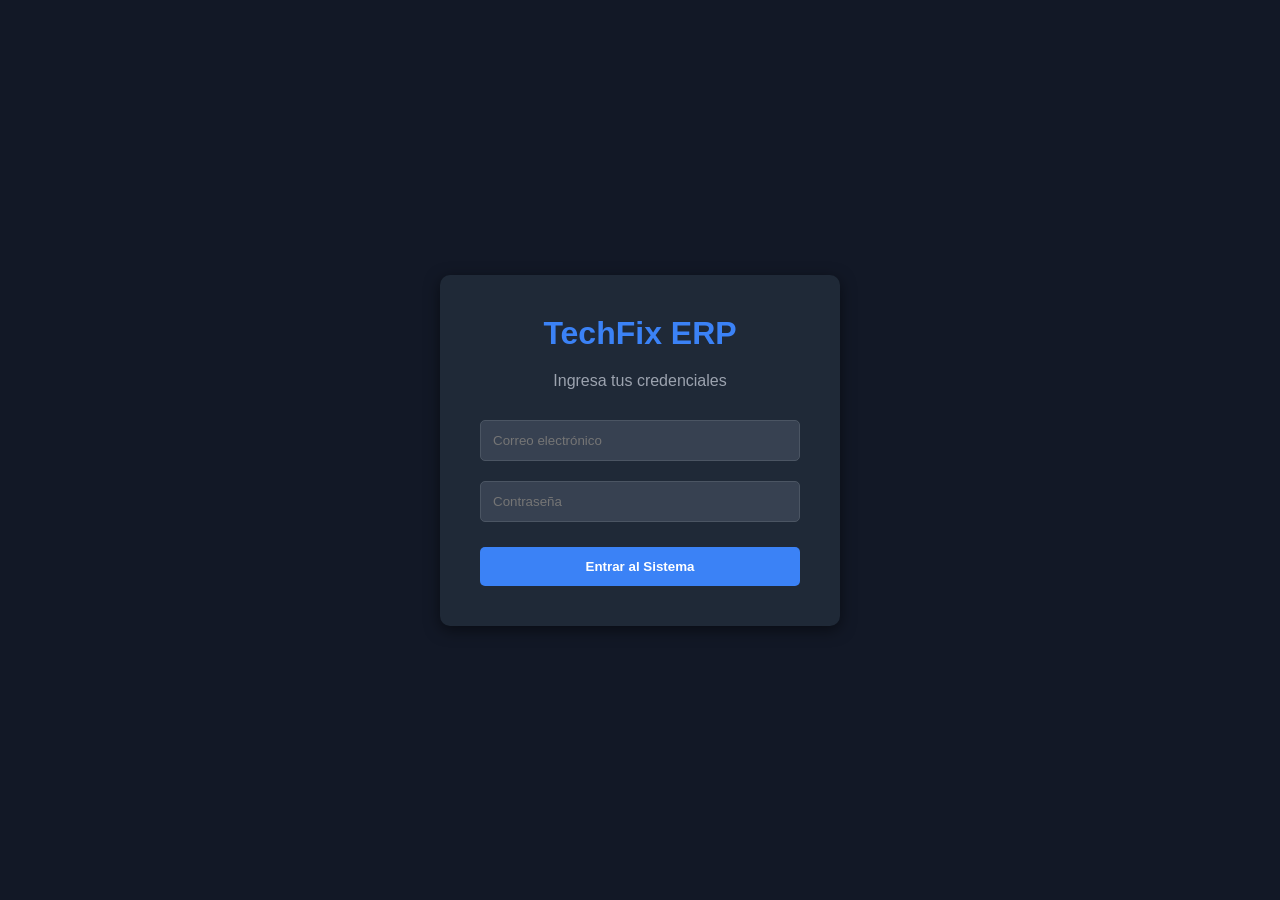
==== index.html @ 82e78c39 "Avance Fase2 Sist_Hardware" ====
<!DOCTYPE html>
<html lang="es">
<head>
    <meta charset="UTF-8">
    <meta name="viewport" content="width=device-width, initial-scale=1.0">
    <title>ERP Hardware</title>
    <link rel="stylesheet" href="/CSS/estilos.css">
   
</head>
<body>

   
    <div class="sidebar">
        <div class="logo"> TechFix ERP</div>
        <div class="menu-item active"> Dashboard</div>
        <div class="menu-item" id="menu-ordenes"> <a href="ordenes.html" style="color:inherit; text-decoration:none;">Órdenes de Trabajo</a></div>
        <div class="menu-item" id="menu-clientes"><a href="clientes.html" style="color:inherit; text-decoration:none;"> Clientes y Equipos </a></div>
        <div class="menu-item"> Inventario</div>
        <div class="menu-item" id="menu-facturas" > Facturación</div>
    </div>

  
    <div class="main-content">
        <div class="header">
            <h1>Panel de Control</h1>
            <div class="user-info"></div>
        </div>

        <div class="dashboard-cards">
            <div class="card">
                <h3>Órdenes Activas</h3>
                <div class="number" id="count-activas">0</div>
            </div>
            <div class="card warning">
                <h3>En Diagnóstico</h3>
                <div class="number" id="count-diagnostico">0</div>
            </div>
            <div class="card success">
                <h3>Listos para Entrega</h3>
                <div class="number" id="count-listos">0</div>
            </div> 
         </div>

        <div class="table-container">
            <h2>Últimos Equipos Ingresados</h2>
            <table>
                <thead>
                    <tr>
                        <th>Ticket</th>
                        <th>Cliente</th>
                        <th>Equipo</th>
                        <th>Estado</th>
                        <th>Técnico</th>
                        <th>Acciones</th>
                    </tr>
                </thead>
                <tbody id="tabla-ordenes">
                   
                </tbody>
            </table>
        </div>
    </div>

    <script>
        // Función para cargar los datos del usuario desde la base de datos
    function cargarUsuario() {
        const usuarioStr = localStorage.getItem('usuarioActivo');
        if (!usuarioStr) {
            window.location.href = 'login.html';
            return;
        }

        const usuario = JSON.parse(usuarioStr);
        document.querySelector('.user-info').innerHTML =
            `${usuario.nombreCompleto} (${usuario.rol}) 
        <button onclick="cerrarSesion()" style="margin-left:15px; padding:5px 10px; background:#ef4444; color:white; border:none; border-radius:5px; cursor:pointer;">Salir</button>`;

        // Lógica de Roles estricta
     
        if (usuario.rol === 'Técnico') {
            document.getElementById('menu-ordenes').style.display = 'none'; // Oculta Crear Órdenes
            document.getElementById('menu-clientes').style.display = 'none'; // Oculta Clientes
            document.getElementById('menu-facturas').style.display = 'none'; // Oculta Facturas
        }
    }

        function cerrarSesion() {
            localStorage.removeItem('usuarioActivo');
            window.location.href = 'login.html';
        }


        // Función para cargar las órdenes desde la base de datos

    function cargarOrdenes() {
        const usuarioStr = localStorage.getItem('usuarioActivo');
        const usuarioActual = JSON.parse(usuarioStr);

        fetch('http://localhost:8080/api/ordenes')
            .then(response => response.json())
            .then(data => {
                const tbody = document.getElementById('tabla-ordenes');
                tbody.innerHTML = '';

                // Si es técnico, filtramos el arreglo para dejar solo sus órdenes
                let ordenesAMostrar = data;
                if (usuarioActual.rol === 'Técnico') {
                    ordenesAMostrar = data.filter(orden => orden.idUsuarioTecnico.idUsuario === usuarioActual.idUsuario);
                }

                // CALCULAR CONTADORES DINÁMICOS
                let totalActivas = ordenesAMostrar.length;
                let totalDiagnostico = ordenesAMostrar.filter(orden => orden.estadoReparacion === 'En Diagnóstico').length;
                let totalReparados = ordenesAMostrar.filter(orden => orden.estadoReparacion === 'Reparado').length;

                // INYECTAR LOS VALORES EN LAS TARJETAS SUPERIORES
                document.getElementById('count-activas').innerText = totalActivas;
                document.getElementById('count-diagnostico').innerText = totalDiagnostico;
                document.getElementById('count-listos').innerText = totalReparados;

                // DIBUJAR LA TABLA
                ordenesAMostrar.forEach(orden => {
                    let badgeClass = orden.estadoReparacion === 'Reparado' ? 'badge ready' : 'badge diag';

                    let botonAccion = '';
                    if (orden.estadoReparacion !== 'Reparado' && usuarioActual.rol === 'Técnico') {
                        botonAccion = `<button onclick="marcarReparado(${orden.idOrden})" style="background:#10b981; color:white; border:none; padding:5px 10px; border-radius:3px; cursor:pointer;">Marcar Reparado</button>`;
                    }

                    let fila = `
                    <tr>
                        <td>#ORD-${orden.idOrden}</td>
                        <td>${orden.idEquipo.idCliente.nombreCliente}</td>
                        <td>${orden.idEquipo.marcaModelo}</td>
                        <td><span class="${badgeClass}">${orden.estadoReparacion}</span></td>
                        <td>${orden.idUsuarioTecnico.nombreCompleto}</td>
                        <td>${botonAccion}</td>
                    </tr>
                `;
                    tbody.innerHTML += fila;
                });
            })
            .catch(error => console.error('Error al cargar órdenes:', error));
    }

            // Función para que el técnico actualice el estado
            function marcarReparado(idOrden) {
                if (confirm('¿Confirmas que este equipo está reparado?')) {
                    fetch(`http://localhost:8080/api/ordenes/${idOrden}/estado`, {
                        method: 'PUT',
                        headers: { 'Content-Type': 'application/json' },
                        body: JSON.stringify({ estado: 'Reparado' })
                    })
                        .then(res => res.json())
                        .then(() => {
                            cargarOrdenes(); 
                        });
                }
            }

    
        window.onload = function() {
            cargarUsuario();
            cargarOrdenes();
        };
    </script>

</body>
</html>
---- CSS/estilos.css ----
:root {
    --bg-dark: #021138;
    --sidebar: #354458;
    --card-bg: #1a3463;
    --text-main: #f3f4f6;
    --text-muted: #989eaa;
    --accent-blue: #3b82f6;
    --success: #10b981;
    --warning: #f59e0b;
    --logo: rgb(25, 255, 17);
}

* {
    margin: 0;
    padding: 0;
    box-sizing: border-box;
    font-family: 'Segoe UI', Tahoma, Geneva, Verdana, sans-serif;
}

body {
    background-color: var(--bg-dark);
    color: var(--text-main);
    display: flex;
    min-height: 100vh;
}

/* Menú Lateral */
.sidebar {
    width: 250px;
    background-color: var(--sidebar);
    padding: 20px;
    display: flex;
    flex-direction: column;
}

.logo {
    font-size: 1.5rem;
    font-weight: bold;
    color: var(--logo);
    margin-bottom: 30px;
    text-align: center;
    border-bottom: 1px solid #000000;
    padding-bottom: 15px;
}

.menu-item {
    padding: 12px 15px;
    margin-bottom: 10px;
    background-color: transparent;
    border-radius: 8px;
    cursor: pointer;
    transition: 0.3s;
    font-weight: 500;
}

.menu-item:hover,
.menu-item.active {
    background-color: var(--accent-blue);
    color: white;
}

/* Contenido Principal */
.main-content {
    flex: 1;
    padding: 30px;
}

.header {
    display: flex;
    justify-content: space-between;
    align-items: center;
    margin-bottom: 30px;
}

.user-info {
    font-size: 0.9rem;
    color: var(--text-muted);
}

/* Tarjetas de Resumen */
.dashboard-cards {
    display: grid;
    grid-template-columns: repeat(auto-fit, minmax(200px, 1fr));
    gap: 20px;
    margin-bottom: 30px;
}

.card {
    background-color: var(--card-bg);
    padding: 20px;
    border-radius: 10px;
    border-left: 4px solid var(--accent-blue);
    box-shadow: 0 4px 6px rgba(0, 0, 0, 0.1);
}

.card h3 {
    color: var(--text-muted);
    font-size: 0.9rem;
    margin-bottom: 10px;
}

.card .number {
    font-size: 2rem;
    font-weight: bold;
}

.card.warning {
    border-left-color: var(--warning);
}

.card.success {
    border-left-color: var(--success);
}

/* Tabla de Órdenes Recientes */
.table-container {
    background-color: var(--card-bg);
    padding: 20px;
    border-radius: 10px;
}

.table-container h2 {
    margin-bottom: 20px;
    font-size: 1.2rem;
}

table {
    width: 100%;
    border-collapse: collapse;
}

th,
td {
    padding: 12px;
    text-align: left;
    border-bottom: 1px solid #000000;
}

th {
    color: var(--text-muted);
    font-weight: 600;
}

.badge {
    padding: 5px 10px;
    border-radius: 20px;
    font-size: 0.8rem;
    font-weight: bold;
}

.badge.diag {
    background-color: rgba(245, 158, 11, 0.2);
    color: var(--warning);
}

.badge.ready {
    background-color: rgba(16, 185, 129, 0.2);
    color: var(--success);
}
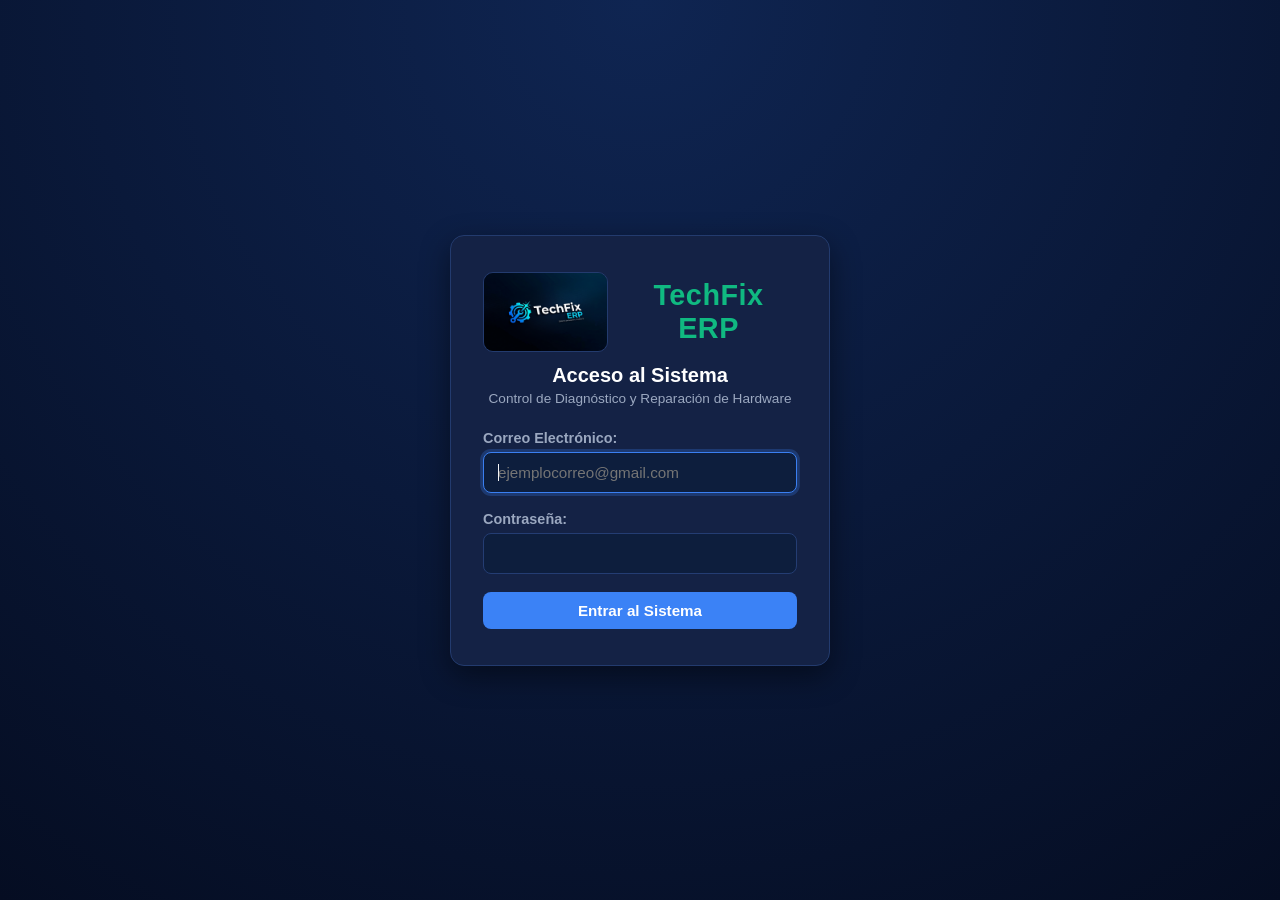
==== commit b665df89: "cambios" ====
--- a/index.html
+++ b/index.html
@@ -1,169 +1,152 @@
-<!DOCTYPE html>
-<html lang="es">
-<head>
-    <meta charset="UTF-8">
-    <meta name="viewport" content="width=device-width, initial-scale=1.0">
-    <title>ERP Hardware</title>
-    <link rel="stylesheet" href="/CSS/estilos.css">
-   
-</head>
-<body>
-
-   
-    <div class="sidebar">
-        <div class="logo"> TechFix ERP</div>
-        <div class="menu-item active"> Dashboard</div>
-        <div class="menu-item" id="menu-ordenes"> <a href="ordenes.html" style="color:inherit; text-decoration:none;">Órdenes de Trabajo</a></div>
-        <div class="menu-item" id="menu-clientes"><a href="clientes.html" style="color:inherit; text-decoration:none;"> Clientes y Equipos </a></div>
-        <div class="menu-item"> Inventario</div>
-        <div class="menu-item" id="menu-facturas" > Facturación</div>
-    </div>
-
-  
-    <div class="main-content">
-        <div class="header">
-            <h1>Panel de Control</h1>
-            <div class="user-info"></div>
-        </div>
-
-        <div class="dashboard-cards">
-            <div class="card">
-                <h3>Órdenes Activas</h3>
-                <div class="number" id="count-activas">0</div>
-            </div>
-            <div class="card warning">
-                <h3>En Diagnóstico</h3>
-                <div class="number" id="count-diagnostico">0</div>
-            </div>
-            <div class="card success">
-                <h3>Listos para Entrega</h3>
-                <div class="number" id="count-listos">0</div>
-            </div> 
-         </div>
-
-        <div class="table-container">
-            <h2>Últimos Equipos Ingresados</h2>
-            <table>
-                <thead>
-                    <tr>
-                        <th>Ticket</th>
-                        <th>Cliente</th>
-                        <th>Equipo</th>
-                        <th>Estado</th>
-                        <th>Técnico</th>
-                        <th>Acciones</th>
-                    </tr>
-                </thead>
-                <tbody id="tabla-ordenes">
-                   
-                </tbody>
-            </table>
-        </div>
-    </div>
-
-    <script>
-        // Función para cargar los datos del usuario desde la base de datos
-    function cargarUsuario() {
-        const usuarioStr = localStorage.getItem('usuarioActivo');
-        if (!usuarioStr) {
-            window.location.href = 'login.html';
-            return;
-        }
-
-        const usuario = JSON.parse(usuarioStr);
-        document.querySelector('.user-info').innerHTML =
-            `${usuario.nombreCompleto} (${usuario.rol}) 
-        <button onclick="cerrarSesion()" style="margin-left:15px; padding:5px 10px; background:#ef4444; color:white; border:none; border-radius:5px; cursor:pointer;">Salir</button>`;
-
-        // Lógica de Roles estricta
-     
-        if (usuario.rol === 'Técnico') {
-            document.getElementById('menu-ordenes').style.display = 'none'; // Oculta Crear Órdenes
-            document.getElementById('menu-clientes').style.display = 'none'; // Oculta Clientes
-            document.getElementById('menu-facturas').style.display = 'none'; // Oculta Facturas
-        }
-    }
-
-        function cerrarSesion() {
-            localStorage.removeItem('usuarioActivo');
-            window.location.href = 'login.html';
-        }
-
-
-        // Función para cargar las órdenes desde la base de datos
-
-    function cargarOrdenes() {
-        const usuarioStr = localStorage.getItem('usuarioActivo');
-        const usuarioActual = JSON.parse(usuarioStr);
-
-        fetch('http://localhost:8080/api/ordenes')
-            .then(response => response.json())
-            .then(data => {
-                const tbody = document.getElementById('tabla-ordenes');
-                tbody.innerHTML = '';
-
-                // Si es técnico, filtramos el arreglo para dejar solo sus órdenes
-                let ordenesAMostrar = data;
-                if (usuarioActual.rol === 'Técnico') {
-                    ordenesAMostrar = data.filter(orden => orden.idUsuarioTecnico.idUsuario === usuarioActual.idUsuario);
-                }
-
-                // CALCULAR CONTADORES DINÁMICOS
-                let totalActivas = ordenesAMostrar.length;
-                let totalDiagnostico = ordenesAMostrar.filter(orden => orden.estadoReparacion === 'En Diagnóstico').length;
-                let totalReparados = ordenesAMostrar.filter(orden => orden.estadoReparacion === 'Reparado').length;
-
-                // INYECTAR LOS VALORES EN LAS TARJETAS SUPERIORES
-                document.getElementById('count-activas').innerText = totalActivas;
-                document.getElementById('count-diagnostico').innerText = totalDiagnostico;
-                document.getElementById('count-listos').innerText = totalReparados;
-
-                // DIBUJAR LA TABLA
-                ordenesAMostrar.forEach(orden => {
-                    let badgeClass = orden.estadoReparacion === 'Reparado' ? 'badge ready' : 'badge diag';
-
-                    let botonAccion = '';
-                    if (orden.estadoReparacion !== 'Reparado' && usuarioActual.rol === 'Técnico') {
-                        botonAccion = `<button onclick="marcarReparado(${orden.idOrden})" style="background:#10b981; color:white; border:none; padding:5px 10px; border-radius:3px; cursor:pointer;">Marcar Reparado</button>`;
-                    }
-
-                    let fila = `
-                    <tr>
-                        <td>#ORD-${orden.idOrden}</td>
-                        <td>${orden.idEquipo.idCliente.nombreCliente}</td>
-                        <td>${orden.idEquipo.marcaModelo}</td>
-                        <td><span class="${badgeClass}">${orden.estadoReparacion}</span></td>
-                        <td>${orden.idUsuarioTecnico.nombreCompleto}</td>
-                        <td>${botonAccion}</td>
-                    </tr>
-                `;
-                    tbody.innerHTML += fila;
-                });
-            })
-            .catch(error => console.error('Error al cargar órdenes:', error));
-    }
-
-            // Función para que el técnico actualice el estado
-            function marcarReparado(idOrden) {
-                if (confirm('¿Confirmas que este equipo está reparado?')) {
-                    fetch(`http://localhost:8080/api/ordenes/${idOrden}/estado`, {
-                        method: 'PUT',
-                        headers: { 'Content-Type': 'application/json' },
-                        body: JSON.stringify({ estado: 'Reparado' })
-                    })
-                        .then(res => res.json())
-                        .then(() => {
-                            cargarOrdenes(); 
-                        });
-                }
-            }
-
-    
-        window.onload = function() {
-            cargarUsuario();
-            cargarOrdenes();
-        };
-    </script>
-
-</body>
+<!DOCTYPE html>
+<html lang="es">
+<head>
+    <meta charset="UTF-8">
+    <meta name="viewport" content="width=device-width, initial-scale=1.0">
+    <title>TechFix ERP - Panel de Control</title>
+    <link rel="stylesheet" href="CSS/estilos.css">
+</head>
+<body>
+
+    <!-- Menu com-->
+    <div class="sidebar"></div>
+
+    <!-- Cont principal-->
+    <div class="main-content">
+        <div class="header">
+            <div class="header-title-box">
+                <h1>Panel de Control</h1>
+                <p class="header-subtitle">Monitoreo general de órdenes y taller de hardware</p>
+            </div>
+            <div class="user-info"></div>
+        </div>
+
+        <!--tarj de resumen de estado -->
+        <div class="dashboard-cards">
+            <div class="card">
+                <h3>Órdenes Activas</h3>
+                <div class="number" id="count-activas">0</div>
+            </div>
+            <div class="card warning">
+                <h3>En Diagnóstico</h3>
+                <div class="number" id="count-diagnostico">0</div>
+            </div>
+            <div class="card success">
+                <h3>Reparados / Listos</h3>
+                <div class="number" id="count-listos">0</div>
+            </div>
+            <div class="card danger">
+                <h3>Stock Bajo Repuestos</h3>
+                <div class="number" id="count-stock-bajo">0</div>
+            </div>
+        </div>
+
+        <!-- tab de órdenes recientes -->
+        <div class="table-container">
+            <div class="table-header-flex">
+                <h2>Equipos en Taller y Órdenes Recientes</h2>
+                <div class="cell-actions">
+                    <a href="ordenes.html" class="btn btn-primary btn-sm">Nueva Orden</a>
+                    <a href="diagnostico.html" class="btn btn-secondary btn-sm">Taller y Reparación</a>
+                </div>
+            </div>
+            
+            <table>
+                <thead>
+                    <tr>
+                        <th>Ticket</th>
+                        <th>Cliente</th>
+                        <th>Equipo (Serie)</th>
+                        <th>Respaldo Datos</th>
+                        <th>Estado</th>
+                        <th>Técnico Asignado</th>
+                        <th>Acciones</th>
+                    </tr>
+                </thead>
+                <tbody id="tabla-ordenes">
+                    <tr>
+                        <td colspan="7" class="empty-state-card">Cargando órdenes del sistema...</td>
+                    </tr>
+                </tbody>
+            </table>
+        </div>
+    </div>
+
+    <!-- Modal de previsualización de ticket -->
+    <div id="modal-ticket" class="modal-overlay">
+        <div class="modal-content">
+            <div class="modal-header">
+                <h3>Comprobante de Recepción</h3>
+                <button class="modal-close" onclick="cerrarModalTicket()">&times;</button>
+            </div>
+            <div id="modal-ticket-body">
+                <!-- cont dinam-->
+            </div>
+            <div class="modal-actions">
+                <button class="btn btn-secondary" onclick="cerrarModalTicket()">Cerrar</button>
+                <button class="btn btn-primary" onclick="imprimirTicketActual()">Imprimir Ticket</button>
+            </div>
+        </div>
+    </div>
+    <!-- compr -->
+    <div id="seccion-ticket">
+    
+        <h2>TechFix ERP</h2>
+        <h3>Comprobante de Recepción de Equipo</h3>
+        <hr>
+    
+        <table>
+            <tr>
+                <td><b>Ticket N°:</b></td>
+                <td id="ticket-id"></td>
+            </tr>
+            <tr>
+                <td><b>Fecha:</b></td>
+                <td id="ticket-fecha"></td>
+            </tr>
+            <tr>
+                <td><b>Cliente:</b></td>
+                <td id="ticket-cliente"></td>
+            </tr>
+            <tr>
+                <td><b>Teléfono:</b></td>
+                <td id="ticket-telefono"></td>
+            </tr>
+            <tr>
+                <td><b>Equipo:</b></td>
+                <td id="ticket-equipo"></td>
+            </tr>
+            <tr>
+                <td><b>N° de Serie:</b></td>
+                <td id="ticket-serie"></td>
+            </tr>
+            <tr>
+                <td><b>Técnico:</b></td>
+                <td id="ticket-tecnico"></td>
+            </tr>
+            <tr>
+                <td><b>Respaldo:</b></td>
+                <td id="ticket-respaldo"></td>
+            </tr>
+        </table>
+    
+        <hr>
+    
+        <p><b>Problema reportado:</b></p>
+        <p id="ticket-problema"></p>
+    
+        <p><b>Notas:</b></p>
+        <p id="ticket-notas"></p>
+    
+        <hr>
+    
+        <p><b>Importante:</b> Presente este comprobante para retirar su equipo.</p>
+        <p>Pasados 30 días del aviso de reparación, el taller no se hace responsable por equipos no reclamados.</p>
+        <p>Gracias por su preferencia.</p>
+    
+        </div>
+
+    <script src="JS/api.js"></script>
+    <script src="JS/index.js"></script>
+</body>
 </html>
--- a/CSS/estilos.css
+++ b/CSS/estilos.css
@@ -1,160 +1,721 @@
-:root {
-    --bg-dark: #021138;
-    --sidebar: #354458;
-    --card-bg: #1a3463;
-    --text-main: #f3f4f6;
-    --text-muted: #989eaa;
-    --accent-blue: #3b82f6;
-    --success: #10b981;
-    --warning: #f59e0b;
-    --logo: rgb(25, 255, 17);
-}
-
-* {
-    margin: 0;
-    padding: 0;
-    box-sizing: border-box;
-    font-family: 'Segoe UI', Tahoma, Geneva, Verdana, sans-serif;
-}
-
-body {
-    background-color: var(--bg-dark);
-    color: var(--text-main);
-    display: flex;
-    min-height: 100vh;
-}
-
-/* Menú Lateral */
-.sidebar {
-    width: 250px;
-    background-color: var(--sidebar);
-    padding: 20px;
-    display: flex;
-    flex-direction: column;
-}
-
-.logo {
-    font-size: 1.5rem;
-    font-weight: bold;
-    color: var(--logo);
-    margin-bottom: 30px;
-    text-align: center;
-    border-bottom: 1px solid #000000;
-    padding-bottom: 15px;
-}
-
-.menu-item {
-    padding: 12px 15px;
-    margin-bottom: 10px;
-    background-color: transparent;
-    border-radius: 8px;
-    cursor: pointer;
-    transition: 0.3s;
-    font-weight: 500;
-}
-
-.menu-item:hover,
-.menu-item.active {
-    background-color: var(--accent-blue);
-    color: white;
-}
-
-/* Contenido Principal */
-.main-content {
-    flex: 1;
-    padding: 30px;
-}
-
-.header {
-    display: flex;
-    justify-content: space-between;
-    align-items: center;
-    margin-bottom: 30px;
-}
-
-.user-info {
-    font-size: 0.9rem;
-    color: var(--text-muted);
-}
-
-/* Tarjetas de Resumen */
-.dashboard-cards {
-    display: grid;
-    grid-template-columns: repeat(auto-fit, minmax(200px, 1fr));
-    gap: 20px;
-    margin-bottom: 30px;
-}
-
-.card {
-    background-color: var(--card-bg);
-    padding: 20px;
-    border-radius: 10px;
-    border-left: 4px solid var(--accent-blue);
-    box-shadow: 0 4px 6px rgba(0, 0, 0, 0.1);
-}
-
-.card h3 {
-    color: var(--text-muted);
-    font-size: 0.9rem;
-    margin-bottom: 10px;
-}
-
-.card .number {
-    font-size: 2rem;
-    font-weight: bold;
-}
-
-.card.warning {
-    border-left-color: var(--warning);
-}
-
-.card.success {
-    border-left-color: var(--success);
-}
-
-/* Tabla de Órdenes Recientes */
-.table-container {
-    background-color: var(--card-bg);
-    padding: 20px;
-    border-radius: 10px;
-}
-
-.table-container h2 {
-    margin-bottom: 20px;
-    font-size: 1.2rem;
-}
-
-table {
-    width: 100%;
-    border-collapse: collapse;
-}
-
-th,
-td {
-    padding: 12px;
-    text-align: left;
-    border-bottom: 1px solid #000000;
-}
-
-th {
-    color: var(--text-muted);
-    font-weight: 600;
-}
-
-.badge {
-    padding: 5px 10px;
-    border-radius: 20px;
-    font-size: 0.8rem;
-    font-weight: bold;
-}
-
-.badge.diag {
-    background-color: rgba(245, 158, 11, 0.2);
-    color: var(--warning);
-}
-
-.badge.ready {
-    background-color: rgba(16, 185, 129, 0.2);
-    color: var(--success);
-}
-
+:root {
+    --bg-dark: #071330;
+    --sidebar: #132448;
+    --card-bg: #172a53;
+    --card-hover: #1e3567;
+    --border-color: #243d73;
+    --text-main: #f3f4f6;
+    --text-muted: #9ba8c0;
+    --accent-blue: #3b82f6;
+    --accent-hover: #2563eb;
+    --success: #10b981;
+    --warning: #f59e0b;
+    --danger: #ef4444;
+    --logo: #10b981;
+    --input-bg: #0d1e3d;
+}
+
+* {
+    margin: 0;
+    padding: 0;
+    box-sizing: border-box;
+    font-family: 'Segoe UI', -apple-system, BlinkMacSystemFont, Tahoma, Geneva, Verdana, sans-serif;
+}
+
+body {
+    background-color: var(--bg-dark);
+    color: var(--text-main);
+    display: flex;
+    min-height: 100vh;
+}
+
+/* menu lateral*/
+.sidebar {
+    width: 260px;
+    background-color: var(--sidebar);
+    padding: 24px 16px;
+    display: flex;
+    flex-direction: column;
+    border-right: 1px solid var(--border-color);
+    box-shadow: 2px 0 10px rgba(0, 0, 0, 0.2);
+}
+
+.sidebar-logo-container {
+    display: flex;
+    align-items: center;
+    gap: 12px;
+    margin-bottom: 26px;
+    border-bottom: 1px solid var(--border-color);
+    padding-bottom: 16px;
+    text-decoration: none;
+}
+
+.sidebar-logo-img {
+    width: 110px;
+    height: 80px;
+    border-radius: 8px;
+    object-fit: cover;
+    border: 5px solid var(--border-color);
+}
+
+.sidebar-logo-text {
+    font-size:1.5rem;
+    font-weight: 700;
+    color: var(--text-main);
+    letter-spacing: 0.5px;
+}
+
+.menu-item {
+    margin-bottom: 6px;
+    border-radius: 8px;
+    transition: all 0.2s ease;
+}
+
+.menu-item a {
+    display: flex;
+    align-items: center;
+    gap: 12px;
+    padding: 11px 14px;
+    color: var(--text-muted);
+    text-decoration: none;
+    font-weight: 500;
+    font-size: 0.92rem;
+    border-radius: 8px;
+    transition: 0.2s;
+}
+
+.menu-item:hover a,
+.menu-item.active a {
+    background-color: var(--accent-blue);
+    color: #ffffff;
+}
+
+.menu-icon {
+    width: 20px;
+    height: 20px;
+    object-fit: contain;
+    filter: brightness(0) invert(0.85);
+    flex-shrink: 0;
+    transition: filter 0.2s;
+}
+
+.menu-item:hover .menu-icon,
+.menu-item.active .menu-icon {
+    filter: brightness(0) invert(1);
+}
+
+/* Contenido principal */
+.main-content {
+    flex: 1;
+    padding: 30px;
+    overflow-y: auto;
+}
+
+.header {
+    display: flex;
+    justify-content: space-between;
+    align-items: center;
+    margin-bottom: 28px;
+    padding-bottom: 16px;
+    border-bottom: 1px solid var(--border-color);
+}
+
+.header-title-box h1 {
+    font-size: 1.8rem;
+    font-weight: 700;
+    color: #ffffff;
+}
+
+.header-subtitle {
+    color: var(--text-muted);
+    font-size: 0.9rem;
+    margin-top: 4px;
+}
+
+.user-info {
+    font-size: 0.92rem;
+    color: var(--text-main);
+    display: flex;
+    align-items: center;
+    gap: 12px;
+}
+
+.user-badge {
+    color: white;
+    padding: 3px 10px;
+    border-radius: 12px;
+    font-size: 0.75rem;
+    margin-left: 8px;
+    font-weight: bold;
+}
+
+.btn-logout {
+    margin-left: 8px;
+    padding: 6px 14px;
+    background: #ef4444;
+    color: white;
+    border: none;
+    border-radius: 6px;
+    cursor: pointer;
+    font-size: 0.85rem;
+    font-weight: 600;
+    transition: background 0.2s;
+}
+
+.btn-logout:hover {
+    background: #dc2626;
+}
+
+/* tarjts del dashboard*/
+.dashboard-cards {
+    display: grid;
+    grid-template-columns: repeat(auto-fit, minmax(220px, 1fr));
+    gap: 20px;
+    margin-bottom: 30px;
+}
+
+.card {
+    background-color: var(--card-bg);
+    padding: 22px;
+    border-radius: 12px;
+    border: 1px solid var(--border-color);
+    border-left: 5px solid var(--accent-blue);
+    box-shadow: 0 4px 12px rgba(0, 0, 0, 0.15);
+    transition: transform 0.2s, background 0.2s;
+}
+
+.card:hover {
+    transform: translateY(-2px);
+    background-color: var(--card-hover);
+}
+
+.card h3 {
+    color: var(--text-muted);
+    font-size: 0.9rem;
+    margin-bottom: 12px;
+    text-transform: uppercase;
+    letter-spacing: 0.5px;
+}
+
+.card .number {
+    font-size: 2.2rem;
+    font-weight: 700;
+    color: #ffffff;
+}
+
+.card.warning {
+    border-left-color: var(--warning);
+}
+
+.card.success {
+    border-left-color: var(--success);
+}
+
+.card.danger {
+    border-left-color: var(--danger);
+}
+
+/*forms y controles*/
+.form-card-container {
+    max-width: 800px;
+    margin: 0 auto;
+}
+
+.two-column-layout {
+    display: grid;
+    grid-template-columns: 1fr 2fr;
+    gap: 24px;
+    align-items: start;
+}
+
+.taller-grid-layout,
+.factura-grid-layout {
+    display: grid;
+    grid-template-columns: 1.2fr 1fr;
+    gap: 24px;
+    align-items: start;
+}
+
+.form-group {
+    margin-bottom: 18px;
+    display: flex;
+    flex-direction: column;
+    gap: 6px;
+}
+
+.form-group label {
+    font-size: 0.9rem;
+    font-weight: 600;
+    color: var(--text-muted);
+}
+
+.form-row {
+    display: grid;
+    grid-template-columns: repeat(auto-fit, minmax(240px, 1fr));
+    gap: 16px;
+    margin-bottom: 16px;
+}
+
+.field-help-text {
+    color: var(--text-muted);
+    font-size: 0.78rem;
+    margin-top: 4px;
+}
+
+.field-link {
+    color: var(--accent-blue);
+    text-decoration: none;
+}
+.field-link:hover {
+    text-decoration: underline;
+}
+
+input[type="text"],
+input[type="email"],
+input[type="password"],
+input[type="number"],
+input[type="date"],
+select,
+textarea {
+    width: 100%;
+    padding: 11px 14px;
+    background-color: var(--input-bg);
+    color: var(--text-main);
+    border: 1px solid var(--border-color);
+    border-radius: 8px;
+    font-size: 0.95rem;
+    outline: none;
+    transition: border-color 0.2s, box-shadow 0.2s;
+}
+
+input:focus,
+select:focus,
+textarea:focus {
+    border-color: var(--accent-blue);
+    box-shadow: 0 0 0 3px rgba(59, 130, 246, 0.25);
+}
+
+textarea {
+    resize: vertical;
+    min-height: 80px;
+}
+
+select option {
+    background-color: var(--sidebar);
+    color: var(--text-main);
+}
+
+/*alerts y cajas destacadas */
+.alert-box-warning {
+    background: rgba(245, 158, 11, 0.12);
+    border: 1px solid var(--warning);
+    border-radius: 8px;
+    padding: 14px 18px;
+    color: #fbbf24;
+    margin-bottom: 18px;
+    font-size: 0.92rem;
+}
+
+.alert-box-danger {
+    background: rgba(239, 68, 68, 0.12);
+    border: 1px solid var(--danger);
+    border-radius: 8px;
+    padding: 14px 18px;
+    color: #fca5a5;
+    margin-bottom: 18px;
+    font-size: 0.92rem;
+}
+
+.alert-box-success {
+    background: rgba(16, 185, 129, 0.12);
+    border: 1px solid var(--success);
+    border-radius: 8px;
+    padding: 14px 18px;
+    color: #34d399;
+    margin-bottom: 18px;
+    font-size: 0.92rem;
+}
+
+.summary-box {
+    background: var(--input-bg);
+    border: 1px solid var(--border-color);
+    border-radius: 8px;
+    padding: 14px 16px;
+    margin-bottom: 16px;
+    font-size: 0.92rem;
+    line-height: 1.6;
+}
+
+.ticket-number-badge {
+    text-align: center;
+    background: rgba(16, 185, 129, 0.1);
+    border: 1px solid rgba(16, 185, 129, 0.3);
+    border-radius: 8px;
+    padding: 16px;
+    margin-bottom: 16px;
+}
+
+.ticket-number-display {
+    color: #34d399;
+    font-size: 2.2rem;
+    margin: 4px 0;
+    font-weight: 700;
+    letter-spacing: 1px;
+}
+
+.empty-state-card {
+    text-align: center;
+    padding: 48px 24px;
+    color: var(--text-muted);
+}
+
+.empty-state-icon {
+    width: 52px;
+    height: 52px;
+    filter: brightness(0) invert(0.6);
+    margin-bottom: 14px;
+}
+
+/* btns */
+.btn {
+    display: inline-flex;
+    align-items: center;
+    justify-content: center;
+    gap: 8px;
+    padding: 10px 18px;
+    font-size: 0.95rem;
+    font-weight: 600;
+    border-radius: 8px;
+    border: none;
+    cursor: pointer;
+    transition: all 0.2s;
+    text-decoration: none;
+}
+
+.btn-primary {
+    background-color: var(--accent-blue);
+    color: white;
+}
+.btn-primary:hover {
+    background-color: var(--accent-hover);
+}
+
+.btn-success {
+    background-color: var(--success);
+    color: white;
+}
+.btn-success:hover {
+    background-color: #059669;
+}
+
+.btn-warning {
+    background-color: var(--warning);
+    color: #111827;
+}
+.btn-warning:hover {
+    background-color: #d97706;
+}
+
+.btn-danger {
+    background-color: var(--danger);
+    color: white;
+}
+.btn-danger:hover {
+    background-color: #dc2626;
+}
+
+.btn-secondary {
+    background-color: var(--sidebar);
+    color: var(--text-main);
+    border: 1px solid var(--border-color);
+}
+.btn-secondary:hover {
+    background-color: var(--card-hover);
+}
+
+.btn-sm {
+    padding: 6px 12px;
+    font-size: 0.82rem;
+    border-radius: 6px;
+}
+
+.btn-full {
+    width: 100%;
+}
+
+.btn-icon-img {
+    width: 16px;
+    height: 16px;
+    filter: brightness(0) invert(1);
+    vertical-align: middle;
+}
+
+/* tablas*/
+.table-container {
+    background-color: var(--card-bg);
+    padding: 24px;
+    border-radius: 12px;
+    border: 1px solid var(--border-color);
+    box-shadow: 0 4px 12px rgba(0, 0, 0, 0.15);
+    margin-bottom: 24px;
+    overflow-x: auto;
+}
+
+.table-header-flex {
+    display: flex;
+    justify-content: space-between;
+    align-items: center;
+    margin-bottom: 18px;
+    flex-wrap: wrap;
+    gap: 12px;
+}
+
+.table-container h2 {
+    font-size: 1.3rem;
+    color: #ffffff;
+}
+
+.search-input-field {
+    max-width: 300px;
+}
+
+table {
+    width: 100%;
+    border-collapse: collapse;
+}
+
+th, td {
+    padding: 14px 16px;
+    text-align: left;
+    border-bottom: 1px solid var(--border-color);
+    font-size: 0.92rem;
+}
+
+th {
+    color: var(--text-muted);
+    font-weight: 600;
+    text-transform: uppercase;
+    font-size: 0.8rem;
+    letter-spacing: 0.5px;
+    background-color: rgba(19, 36, 72, 0.4);
+}
+
+tr:hover td {
+    background-color: rgba(255, 255, 255, 0.02);
+}
+
+.cell-actions {
+    display: flex;
+    gap: 6px;
+    flex-wrap: wrap;
+}
+
+/* badges y estados*/
+.badge {
+    display: inline-block;
+    padding: 4px 10px;
+    border-radius: 20px;
+    font-size: 0.78rem;
+    font-weight: 700;
+    text-transform: uppercase;
+    letter-spacing: 0.5px;
+}
+
+.badge.recibido {
+    background-color: rgba(59, 130, 246, 0.2);
+    color: #60a5fa;
+    border: 1px solid rgba(59, 130, 246, 0.4);
+}
+
+.badge.diag {
+    background-color: rgba(245, 158, 11, 0.2);
+    color: #fbbf24;
+    border: 1px solid rgba(245, 158, 11, 0.4);
+}
+
+.badge.ready,
+.badge.reparado {
+    background-color: rgba(16, 185, 129, 0.2);
+    color: #34d399;
+    border: 1px solid rgba(16, 185, 129, 0.4);
+}
+
+.badge.entregado {
+    background-color: rgba(139, 92, 246, 0.2);
+    color: #a78bfa;
+    border: 1px solid rgba(139, 92, 246, 0.4);
+}
+
+.badge.danger,
+.badge.baja-stock {
+    background-color: rgba(239, 68, 68, 0.2);
+    color: #f87171;
+    border: 1px solid rgba(239, 68, 68, 0.4);
+}
+
+.badge.respaldo-si {
+    background-color: rgba(239, 68, 68, 0.15);
+    color: #fca5a5;
+    border: 1px solid #ef4444;
+}
+
+.badge.respaldo-no {
+    background-color: rgba(156, 163, 175, 0.15);
+    color: #9ca3af;
+}
+
+.badge.mov-entrada {
+    background-color: rgba(16, 185, 129, 0.2);
+    color: #34d399;
+}
+.badge.mov-salida {
+    background-color: rgba(239, 68, 68, 0.2);
+    color: #f87171;
+}
+.badge.mov-ajuste {
+    background-color: rgba(245, 158, 11, 0.2);
+    color: #fbbf24;
+}
+
+/* tabs de navegacion */
+.tab-container {
+    display: flex;
+    gap: 8px;
+    margin-bottom: 20px;
+    border-bottom: 1px solid var(--border-color);
+    padding-bottom: 8px;
+}
+
+.tab-btn {
+    padding: 10px 18px;
+    background: transparent;
+    border: none;
+    color: var(--text-muted);
+    font-size: 0.95rem;
+    font-weight: 600;
+    cursor: pointer;
+    border-radius: 8px;
+    transition: all 0.2s;
+    display: flex;
+    align-items: center;
+    gap: 8px;
+}
+
+.tab-btn:hover {
+    color: #ffffff;
+    background-color: rgba(255, 255, 255, 0.05);
+}
+
+.tab-btn.active {
+    background-color: var(--accent-blue);
+    color: #ffffff;
+}
+
+/* model de ventana */
+.modal-overlay {
+    position: fixed;
+    top: 0;
+    left: 0;
+    width: 100vw;
+    height: 100vh;
+    background: rgba(0, 0, 0, 0.7);
+    backdrop-filter: blur(4px);
+    display: none;
+    justify-content: center;
+    align-items: center;
+    z-index: 10000;
+    padding: 20px;
+}
+
+.modal-overlay.active {
+    display: flex;
+}
+
+.modal-content {
+    background: var(--card-bg);
+    border: 1px solid var(--border-color);
+    border-radius: 14px;
+    width: 100%;
+    max-width: 600px;
+    max-height: 90vh;
+    overflow-y: auto;
+    padding: 28px;
+    box-shadow: 0 10px 30px rgba(0, 0, 0, 0.5);
+    position: relative;
+    animation: modalIn 0.25s ease;
+}
+
+@keyframes modalIn {
+    from { transform: scale(0.95); opacity: 0; }
+    to { transform: scale(1); opacity: 1; }
+}
+
+.modal-header {
+    display: flex;
+    justify-content: space-between;
+    align-items: center;
+    margin-bottom: 20px;
+    border-bottom: 1px solid var(--border-color);
+    padding-bottom: 12px;
+}
+
+.modal-close {
+    background: none;
+    border: none;
+    color: var(--text-muted);
+    font-size: 1.5rem;
+    cursor: pointer;
+}
+.modal-close:hover {
+    color: #ffffff;
+}
+
+.modal-actions {
+    display: flex;
+    gap: 10px;
+    justify-content: flex-end;
+    margin-top: 20px;
+}
+
+/* formato de impresion*/
+#seccion-ticket,
+#seccion-factura-imprimir {
+    display: none;
+}
+
+@media print {
+    body * {
+        visibility: hidden !important;
+    }
+
+    #seccion-ticket,
+    #seccion-ticket *,
+    #seccion-factura-imprimir,
+    #seccion-factura-imprimir * {
+        visibility: visible !important;
+    }
+
+    #seccion-ticket {
+        display: block !important;
+        position: absolute;
+        left: 0;
+        top: 0;
+        width: 100%;
+        color: #000 !important;
+        background: #fff !important;
+        padding: 30px;
+        font-family: Arial, sans-serif;
+    }
+
+    #seccion-factura-imprimir {
+        display: block !important;
+        position: absolute;
+        left: 0;
+        top: 0;
+        width: 100%;
+        color: #000 !important;
+        background: #fff !important;
+        padding: 30px;
+        font-family: Arial, sans-serif;
+    }
+}
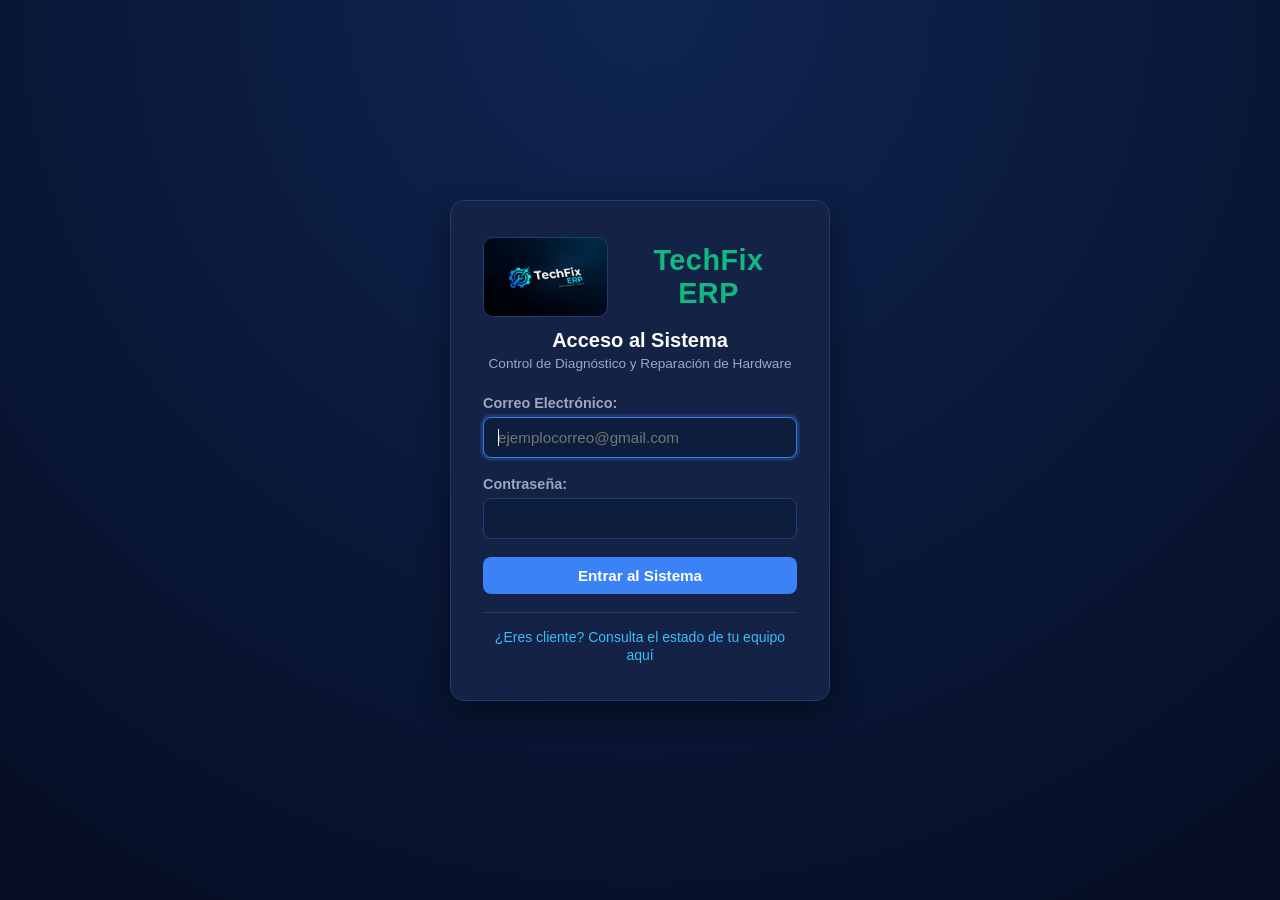
==== commit a2bb8f6b: "entregaFinal" ====
--- a/index.html
+++ b/index.html
@@ -97,7 +97,7 @@
     
         <table>
             <tr>
-                <td><b>Ticket N°:</b></td>
+                <td><b>Código de seguimiento:</b></td>
                 <td id="ticket-id"></td>
             </tr>
             <tr>
@@ -117,7 +117,7 @@
                 <td id="ticket-equipo"></td>
             </tr>
             <tr>
-                <td><b>N° de Serie:</b></td>
+                <td><b>No de Serie:</b></td>
                 <td id="ticket-serie"></td>
             </tr>
             <tr>
@@ -139,6 +139,12 @@
         <p id="ticket-notas"></p>
     
         <hr>
+
+        <div class="ticket-qr-print">
+            <div id="ticket-print-qr" class="qr-box"></div>
+            <p>Escanee el código QR o ingrese el código en el portal de seguimiento</p>
+            <p class="ticket-token" id="ticket-print-token"></p>
+        </div>
     
         <p><b>Importante:</b> Presente este comprobante para retirar su equipo.</p>
         <p>Pasados 30 días del aviso de reparación, el taller no se hace responsable por equipos no reclamados.</p>
@@ -146,6 +152,7 @@
     
         </div>
 
+    <script src="JS/lib/qrcode.min.js"></script>
     <script src="JS/api.js"></script>
     <script src="JS/index.js"></script>
 </body>
--- a/CSS/estilos.css
+++ b/CSS/estilos.css
@@ -363,6 +363,42 @@
     letter-spacing: 1px;
 }
 
+/* qr y token del ticket */
+.qr-box {
+    display: flex;
+    justify-content: center;
+    margin: 12px auto 4px;
+}
+
+.qr-box img,
+.qr-box canvas {
+    background: #fff;
+    padding: 8px;
+    border-radius: 6px;
+}
+
+.ticket-token {
+    font-family: Consolas, monospace;
+    font-weight: 700;
+    letter-spacing: 2px;
+    color: #60a5fa;
+}
+
+.ticket-qr-print {
+    text-align: center;
+    margin: 14px 0;
+}
+
+.ticket-qr-print .qr-box img,
+.ticket-qr-print .qr-box canvas {
+    padding: 0;
+}
+
+.ticket-qr-print .ticket-token {
+    color: #000;
+    font-size: 18px;
+}
+
 .empty-state-card {
     text-align: center;
     padding: 48px 24px;
